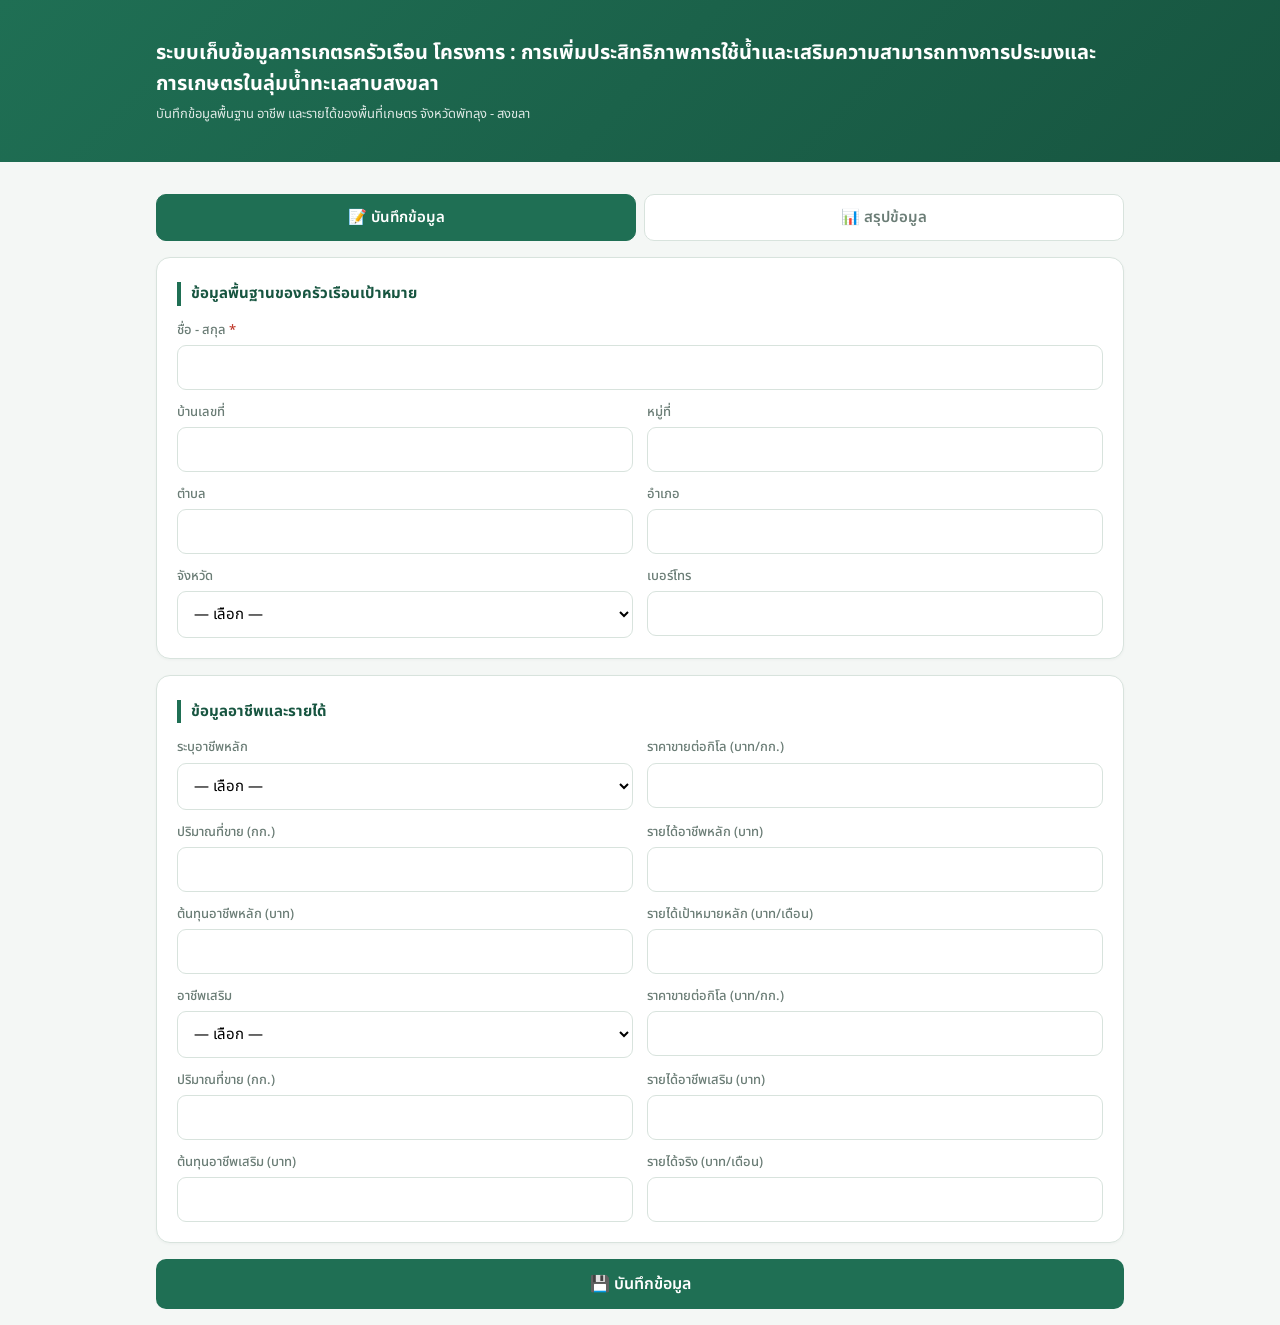
==== index.html @ 647163a2 "Update index.html" ====
<!DOCTYPE html>
<html lang="th">
<head>
  <meta charset="utf-8">
  <meta name="viewport" content="width=device-width, initial-scale=1">
  <title>DATA-KASET : ระบบเก็บข้อมูลการเกษตรครัวเรือน (วช.69)</title>
  <link href="https://fonts.googleapis.com/css2?family=Noto+Sans+Thai:wght@400;500;600;700&display=swap" rel="stylesheet">
  <link rel="stylesheet" href="style.css">
</head>
<body>
  <header>
    <div class="wrap head-inner">
      <h1>ระบบเก็บข้อมูลการเกตรครัวเรือน โครงการ : การเพิ่มประสิทธิภาพการใช้น้ำและเสริมความสามารถทางการประมงและการเกษตรในลุ่มน้ำทะเลสาบสงขลา </h1>
      <p>บันทึกข้อมูลพื้นฐาน อาชีพ และรายได้ของพื้นที่เกษตร จังหวัดพัทลุง - สงขลา</p>
    </div>
  </header>

  <div class="wrap">
    <div class="tabs">
      <div class="tab active" id="tab-form" onclick="switchTab('form')">📝 บันทึกข้อมูล</div>
      <div class="tab" id="tab-data" onclick="switchTab('data')">📊 สรุปข้อมูล</div>
    </div>

    <!-- ============ หน้าฟอร์ม ============ -->
    <div id="page-form">
      <div class="card">
        <div class="sec-title">ข้อมูลพื้นฐานของครัวเรือนเป้าหมาย</div>
        <div class="grid">
          <div class="field full">
            <label>ชื่อ - สกุล <span class="req">*</span></label>
            <input id="name" required>
          </div>
          <div class="field"><label>บ้านเลขที่</label><input id="houseNo"></div>
          <div class="field"><label>หมู่ที่</label><input id="moo"></div>
          <div class="field"><label>ตำบล</label><input id="tambon"></div>
          <div class="field"><label>อำเภอ</label><input id="amphoe"></div>
          <div class="field">
            <label>จังหวัด</label>
            <select id="province"><option value="">— เลือก —</option></select>
          </div>
          <div class="field"><label>เบอร์โทร</label><input id="phone" inputmode="tel"></div>
        </div>
      </div>

      <div class="card">
        <div class="sec-title">ข้อมูลอาชีพและรายได้</div>
        <div class="grid">
          <!-- อาชีพหลัก -->
          <div class="field">
            <label>ระบุอาชีพหลัก</label>
            <select id="mainOcc" onchange="toggleOther('main')"><option value="">— เลือก —</option></select>
          </div>
          <div class="field hidden" id="mainOther-wrap">
            <label>ระบุอาชีพหลัก (อื่น ๆ)</label><input id="mainOther">
          </div>
          <div class="field"><label>ราคาขายต่อกิโล (บาท/กก.)</label><input id="mainPricePerKg" inputmode="decimal" oninput="calcIncome('main')"></div>
          <div class="field"><label>ปริมาณที่ขาย (กก.)</label><input id="mainQtyKg" inputmode="decimal" oninput="calcIncome('main')"></div>
          <div class="field">
            <label>รายได้อาชีพหลัก (บาท) <span class="auto" id="mainAuto"></span></label>
            <input id="mainIncome" inputmode="numeric">
          </div>
          <div class="field"><label>ต้นทุนอาชีพหลัก (บาท)</label><input id="mainCost" inputmode="numeric"></div>
          <div class="field"><label>รายได้เป้าหมายหลัก (บาท/เดือน)</label><input id="targetIncome" inputmode="numeric"></div>

          <!-- อาชีพเสริม -->
          <div class="field">
            <label>อาชีพเสริม</label>
            <select id="subOcc" onchange="toggleOther('sub')"><option value="">— เลือก —</option></select>
          </div>
          <div class="field hidden" id="subOther-wrap">
            <label>ระบุอาชีพเสริม (อื่น ๆ)</label><input id="subOther">
          </div>
          <div class="field"><label>ราคาขายต่อกิโล (บาท/กก.)</label><input id="subPricePerKg" inputmode="decimal" oninput="calcIncome('sub')"></div>
          <div class="field"><label>ปริมาณที่ขาย (กก.)</label><input id="subQtyKg" inputmode="decimal" oninput="calcIncome('sub')"></div>
          <div class="field">
            <label>รายได้อาชีพเสริม (บาท) <span class="auto" id="subAuto"></span></label>
            <input id="subIncome" inputmode="numeric">
          </div>
          <div class="field"><label>ต้นทุนอาชีพเสริม (บาท)</label><input id="subCost" inputmode="numeric"></div>
          <div class="field"><label>รายได้จริง (บาท/เดือน)</label><input id="actualIncome" inputmode="numeric"></div>
        </div>
      </div>

      <button class="btn" id="saveBtn" onclick="save()">💾 บันทึกข้อมูล</button>
    </div>

    <!-- ============ หน้าสรุปข้อมูล ============ -->
    <div id="page-data" class="hidden">
      <div class="stats">
        <div class="stat"><div class="n" id="st-total">–</div><div class="l">จำนวนครัวเรือน</div></div>
        <div class="stat"><div class="n" id="st-prov">–</div><div class="l">จังหวัด</div></div>
        <div class="stat"><div class="n" id="st-income">–</div><div class="l">รวมรายได้หลัก (บาท/เดือน)</div></div>
        <div class="stat"><div class="n" id="st-avg">–</div><div class="l">รายได้หลักเฉลี่ย (บาท/เดือน)</div></div>
      </div>

      <div class="card">
        <div class="sec-title">จำแนกตามจังหวัด</div>
        <div id="byProvince" class="breakdown"><div class="empty">กำลังโหลด…</div></div>
      </div>

      <div class="card">
        <div class="sec-title">จำแนกตามอาชีพหลัก (พืชเกษตร)</div>
        <div id="byOcc" class="breakdown"><div class="empty">กำลังโหลด…</div></div>
      </div>

      <div class="card">
        <div class="sec-title">รายการข้อมูลทั้งหมด</div>
        <div class="toolbar">
          <input id="search" placeholder="🔍 ค้นหา ชื่อ / ตำบล / อำเภอ / จังหวัด / อาชีพ…" oninput="renderTable()">
          <button class="btn ghost" onclick="loadData()">↻ รีเฟรช</button>
        </div>
        <div class="tbl-wrap">
          <table id="tbl">
            <thead><tr>
              <th>ลำดับ</th><th>ชื่อ - สกุล</th><th>บ้านเลขที่</th><th>หมู่</th><th>ตำบล</th><th>อำเภอ</th>
              <th>จังหวัด</th><th>เบอร์โทร</th><th>อาชีพหลัก</th><th>ราคา/กก.หลัก</th><th>ปริมาณผลผลิตหลัก(กก.)</th>
              <th>รายได้หลัก</th><th>ต้นทุนหลัก</th><th>เป้าหมาย</th><th>อาชีพเสริม</th>
              <th>ราคา/กก.เสริม</th><th>ปริมาณผลผลิตเสริม(กก.)</th><th>รายได้เสริม</th><th>ต้นทุนเสริม</th><th>รายได้จริง/เดือน</th>
            </tr></thead>
            <tbody id="tbody"></tbody>
          </table>
          <div class="empty" id="emptyMsg">กำลังโหลด…</div>
        </div>
      </div>
    </div>
  </div>

  <div class="toast" id="toast"></div>
  <script src="app.js"></script>
</body>
</html>
---- style.css ----
:root{
  --green:#1f6f54; --green-d:#175540; --green-l:#e8f3ee;
  --ink:#1c2b26; --muted:#6b7d76; --line:#d8e3dd; --bg:#f4f7f5;
  --err:#c0392b;
}
*{box-sizing:border-box}
body{margin:0;font-family:"Noto Sans Thai",system-ui,sans-serif;background:var(--bg);color:var(--ink);font-size:15px;line-height:1.55}

/* ---- header ---- */
header{background:linear-gradient(135deg,var(--green),var(--green-d));color:#fff;padding:22px 20px}
.head-inner{padding-bottom:0}
header h1{margin:0;font-size:20px;font-weight:700}
header p{margin:4px 0 0;opacity:.85;font-size:13px}
.wrap{max-width:1000px;margin:0 auto;padding:16px}

/* ---- tabs ---- */
.tabs{display:flex;gap:8px;margin:16px 0}
.tab{flex:1;padding:11px;text-align:center;border:1px solid var(--line);background:#fff;border-radius:10px;cursor:pointer;font-weight:600;color:var(--muted);transition:.15s}
.tab.active{background:var(--green);color:#fff;border-color:var(--green)}

/* ---- card / form ---- */
.card{background:#fff;border:1px solid var(--line);border-radius:14px;padding:20px;margin-bottom:16px;box-shadow:0 1px 3px rgba(20,60,45,.04)}
.sec-title{font-weight:700;color:var(--green-d);border-left:4px solid var(--green);padding-left:10px;margin:4px 0 14px;font-size:15px}
.grid{display:grid;grid-template-columns:1fr 1fr;gap:12px 14px}
@media(max-width:640px){.grid{grid-template-columns:1fr}}
.field{display:flex;flex-direction:column;gap:5px}
.field.full{grid-column:1/-1}
label{font-size:13px;font-weight:500;color:var(--muted)}
label .req{color:var(--err)}
label .auto{color:var(--green);font-size:11px;font-weight:600}
input,select{font-family:inherit;font-size:15px;padding:10px 12px;border:1px solid var(--line);border-radius:9px;background:#fff;width:100%}
input:focus,select:focus{outline:none;border-color:var(--green);box-shadow:0 0 0 3px var(--green-l)}

/* ---- buttons ---- */
.btn{background:var(--green);color:#fff;border:none;padding:13px 22px;border-radius:10px;font-size:16px;font-weight:600;font-family:inherit;cursor:pointer;width:100%;transition:.15s}
.btn:hover{background:var(--green-d)}
.btn:disabled{opacity:.6;cursor:wait}
.btn.ghost{background:#fff;color:var(--green);border:1px solid var(--green);width:auto;padding:9px 16px;font-size:14px}

/* ---- toast ---- */
.toast{position:fixed;left:50%;bottom:24px;transform:translateX(-50%);background:var(--green-d);color:#fff;padding:13px 22px;border-radius:10px;box-shadow:0 6px 20px rgba(0,0,0,.2);opacity:0;pointer-events:none;transition:.3s;z-index:99}
.toast.show{opacity:1}
.toast.error{background:var(--err)}

/* ---- stats cards ---- */
.stats{display:grid;grid-template-columns:repeat(4,1fr);gap:12px;margin-bottom:16px}
@media(max-width:640px){.stats{grid-template-columns:repeat(2,1fr)}}
.stat{background:#fff;border:1px solid var(--line);border-radius:12px;padding:16px;text-align:center}
.stat .n{font-size:26px;font-weight:700;color:var(--green)}
.stat .l{font-size:13px;color:var(--muted)}

/* ---- breakdown bar graph ---- */
.breakdown{display:flex;flex-direction:column;gap:4px}
.brow{display:grid;grid-template-columns:130px 1fr 52px;align-items:center;gap:12px;font-size:14px;padding:8px 2px;border-bottom:1px solid var(--line)}
.brow:last-child{border-bottom:none}
.bar{height:12px;background:var(--green-l);border-radius:6px;overflow:hidden}
.bar>i{display:block;height:100%;background:var(--green);border-radius:6px;min-width:3px}
.brow .c{font-weight:700;color:var(--green-d);white-space:nowrap;text-align:right}
@media(max-width:640px){.brow{grid-template-columns:92px 1fr 42px;gap:8px}}

/* ---- search + table ---- */
.toolbar{display:flex;gap:10px;margin-bottom:12px;flex-wrap:wrap}
.toolbar input{flex:1;min-width:180px}
.tbl-wrap{overflow-x:auto;border:1px solid var(--line);border-radius:12px;background:#fff}
table{border-collapse:collapse;width:100%;font-size:13px;white-space:nowrap}
th,td{padding:9px 11px;border-bottom:1px solid var(--line);text-align:left}
th{background:var(--green-l);color:var(--green-d);font-weight:600;position:sticky;top:0}
tr:hover td{background:#fafcfb}
.empty{padding:40px;text-align:center;color:var(--muted)}

/* ---- misc ---- */
.spin{display:inline-block;width:16px;height:16px;border:2px solid #fff;border-top-color:transparent;border-radius:50%;animation:s .7s linear infinite;vertical-align:-3px;margin-right:6px}
@keyframes s{to{transform:rotate(360deg)}}
.hidden{display:none!important}
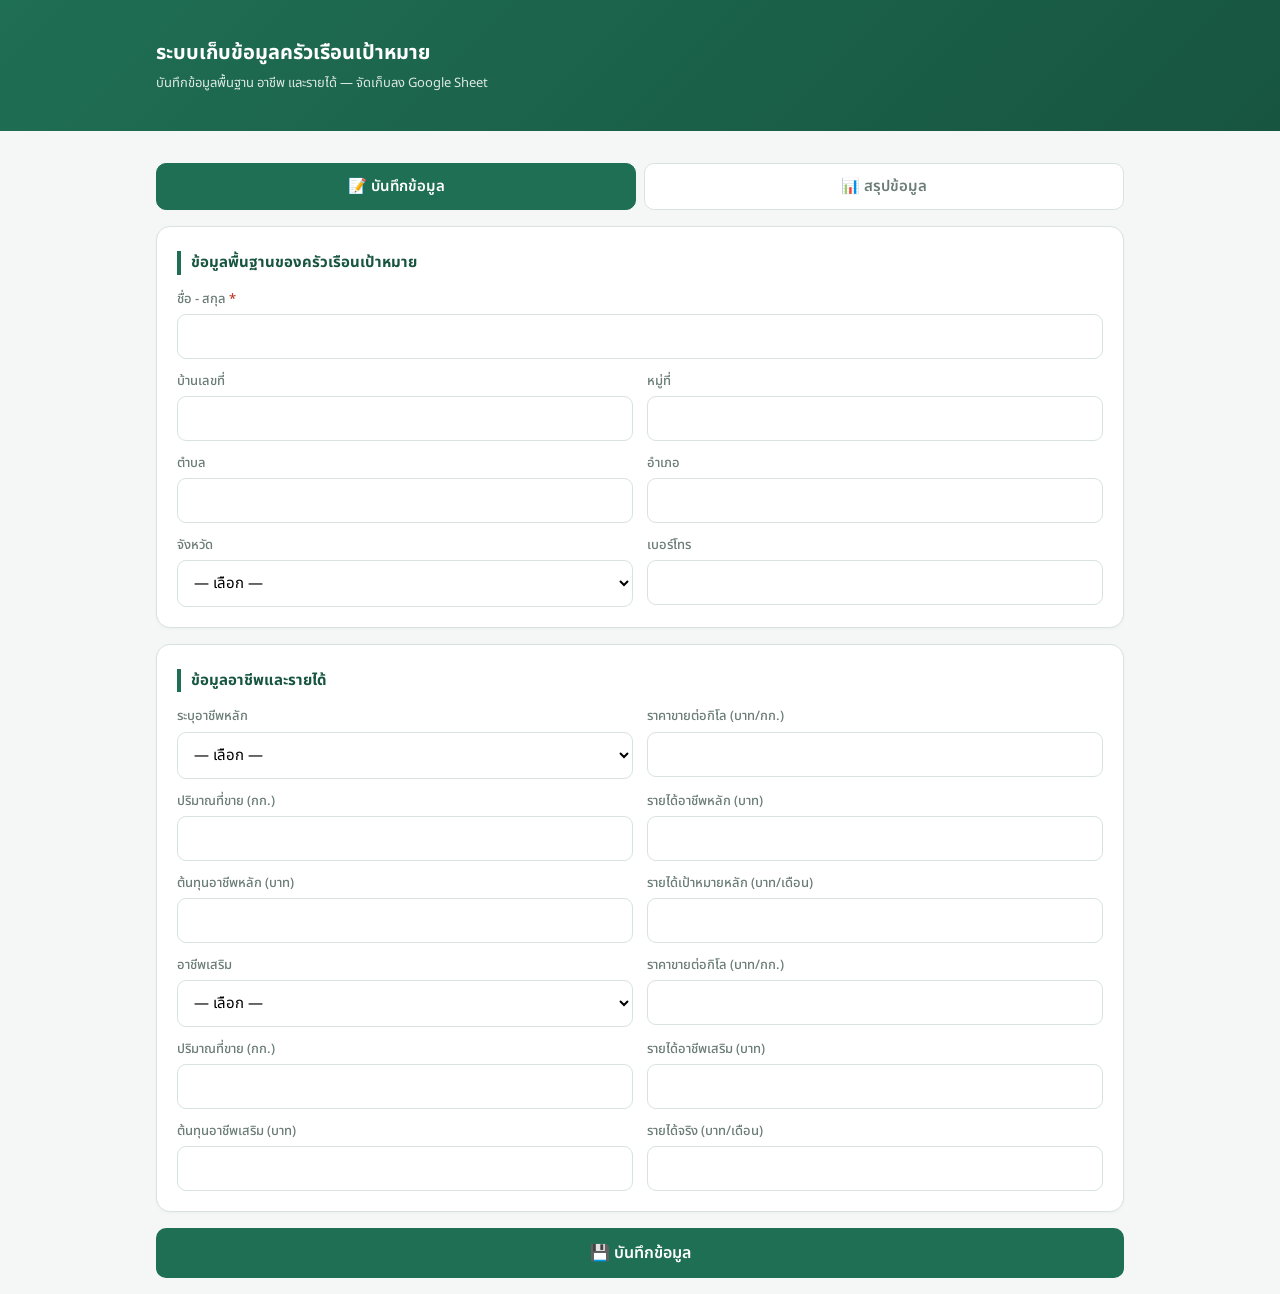
==== commit cf484b99: "Add files via upload" ====
--- a/index.html
+++ b/index.html
@@ -3,15 +3,15 @@
 <head>
   <meta charset="utf-8">
   <meta name="viewport" content="width=device-width, initial-scale=1">
-  <title>DATA-KASET : ระบบเก็บข้อมูลการเกษตรครัวเรือน (วช.69)</title>
+  <title>ระบบเก็บข้อมูลครัวเรือน</title>
   <link href="https://fonts.googleapis.com/css2?family=Noto+Sans+Thai:wght@400;500;600;700&display=swap" rel="stylesheet">
   <link rel="stylesheet" href="style.css">
 </head>
 <body>
   <header>
     <div class="wrap head-inner">
-      <h1>ระบบเก็บข้อมูลการเกตรครัวเรือน โครงการ : การเพิ่มประสิทธิภาพการใช้น้ำและเสริมความสามารถทางการประมงและการเกษตรในลุ่มน้ำทะเลสาบสงขลา </h1>
-      <p>บันทึกข้อมูลพื้นฐาน อาชีพ และรายได้ของพื้นที่เกษตร จังหวัดพัทลุง - สงขลา</p>
+      <h1>ระบบเก็บข้อมูลครัวเรือนเป้าหมาย</h1>
+      <p>บันทึกข้อมูลพื้นฐาน อาชีพ และรายได้ — จัดเก็บลง Google Sheet</p>
     </div>
   </header>
 
@@ -89,8 +89,8 @@
       <div class="stats">
         <div class="stat"><div class="n" id="st-total">–</div><div class="l">จำนวนครัวเรือน</div></div>
         <div class="stat"><div class="n" id="st-prov">–</div><div class="l">จังหวัด</div></div>
-        <div class="stat"><div class="n" id="st-income">–</div><div class="l">รวมรายได้หลัก (บาท/เดือน)</div></div>
-        <div class="stat"><div class="n" id="st-avg">–</div><div class="l">รายได้หลักเฉลี่ย (บาท/เดือน)</div></div>
+        <div class="stat"><div class="n" id="st-income">–</div><div class="l">รวมรายได้หลัก (บาท)</div></div>
+        <div class="stat"><div class="n" id="st-avg">–</div><div class="l">รายได้หลักเฉลี่ย (บาท)</div></div>
       </div>
 
       <div class="card">
@@ -99,7 +99,7 @@
       </div>
 
       <div class="card">
-        <div class="sec-title">จำแนกตามอาชีพหลัก (พืชเกษตร)</div>
+        <div class="sec-title">จำแนกตามอาชีพหลัก (พืช)</div>
         <div id="byOcc" class="breakdown"><div class="empty">กำลังโหลด…</div></div>
       </div>
 
@@ -113,9 +113,9 @@
           <table id="tbl">
             <thead><tr>
               <th>ลำดับ</th><th>ชื่อ - สกุล</th><th>บ้านเลขที่</th><th>หมู่</th><th>ตำบล</th><th>อำเภอ</th>
-              <th>จังหวัด</th><th>เบอร์โทร</th><th>อาชีพหลัก</th><th>ราคา/กก.หลัก</th><th>ปริมาณผลผลิตหลัก(กก.)</th>
+              <th>จังหวัด</th><th>เบอร์โทร</th><th>อาชีพหลัก</th><th>ราคา/กก.หลัก</th><th>ปริมาณหลัก(กก.)</th>
               <th>รายได้หลัก</th><th>ต้นทุนหลัก</th><th>เป้าหมาย</th><th>อาชีพเสริม</th>
-              <th>ราคา/กก.เสริม</th><th>ปริมาณผลผลิตเสริม(กก.)</th><th>รายได้เสริม</th><th>ต้นทุนเสริม</th><th>รายได้จริง/เดือน</th>
+              <th>ราคา/กก.เสริม</th><th>ปริมาณเสริม(กก.)</th><th>รายได้เสริม</th><th>ต้นทุนเสริม</th><th>รายได้จริง/เดือน</th>
             </tr></thead>
             <tbody id="tbody"></tbody>
           </table>
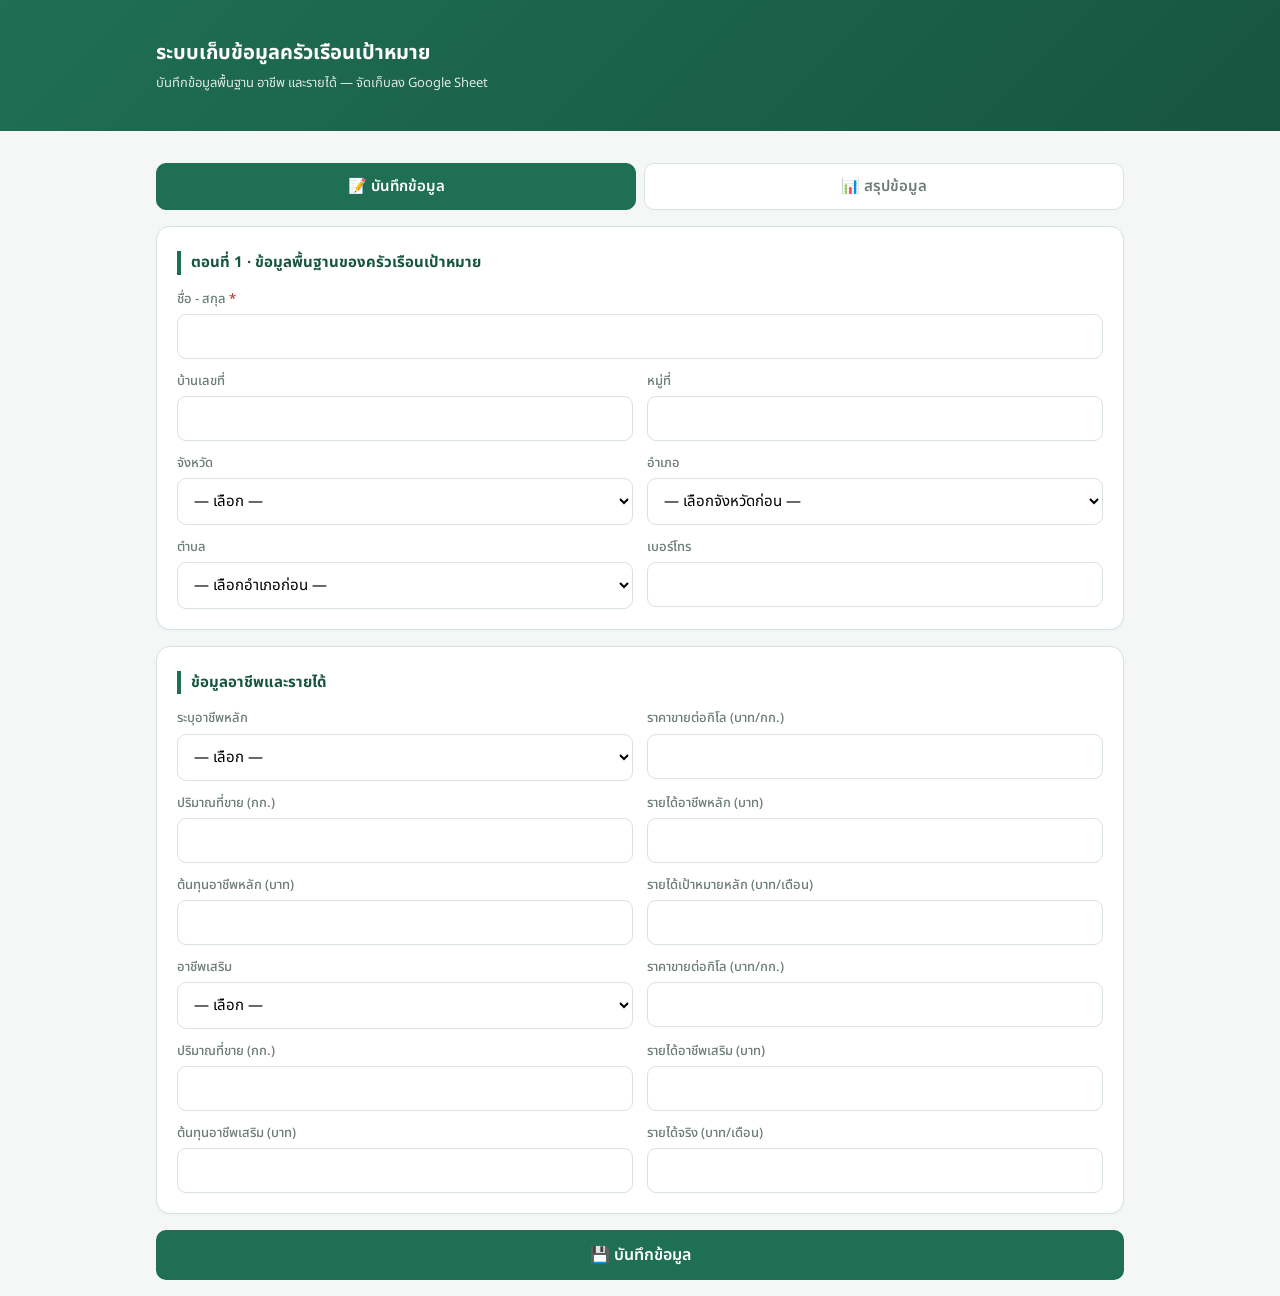
==== commit 6633e611: "Add files via upload" ====
--- a/index.html
+++ b/index.html
@@ -24,7 +24,7 @@
     <!-- ============ หน้าฟอร์ม ============ -->
     <div id="page-form">
       <div class="card">
-        <div class="sec-title">ข้อมูลพื้นฐานของครัวเรือนเป้าหมาย</div>
+        <div class="sec-title">ตอนที่ 1 · ข้อมูลพื้นฐานของครัวเรือนเป้าหมาย</div>
         <div class="grid">
           <div class="field full">
             <label>ชื่อ - สกุล <span class="req">*</span></label>
@@ -32,11 +32,17 @@
           </div>
           <div class="field"><label>บ้านเลขที่</label><input id="houseNo"></div>
           <div class="field"><label>หมู่ที่</label><input id="moo"></div>
-          <div class="field"><label>ตำบล</label><input id="tambon"></div>
-          <div class="field"><label>อำเภอ</label><input id="amphoe"></div>
           <div class="field">
             <label>จังหวัด</label>
-            <select id="province"><option value="">— เลือก —</option></select>
+            <select id="province" onchange="onProvince()"><option value="">— เลือก —</option></select>
+          </div>
+          <div class="field">
+            <label>อำเภอ</label>
+            <select id="amphoe" onchange="onAmphoe()"><option value="">— เลือกจังหวัดก่อน —</option></select>
+          </div>
+          <div class="field">
+            <label>ตำบล</label>
+            <select id="tambon"><option value="">— เลือกอำเภอก่อน —</option></select>
           </div>
           <div class="field"><label>เบอร์โทร</label><input id="phone" inputmode="tel"></div>
         </div>
@@ -126,6 +132,7 @@
   </div>
 
   <div class="toast" id="toast"></div>
+  <script src="thai-geo.js"></script>
   <script src="app.js"></script>
 </body>
 </html>
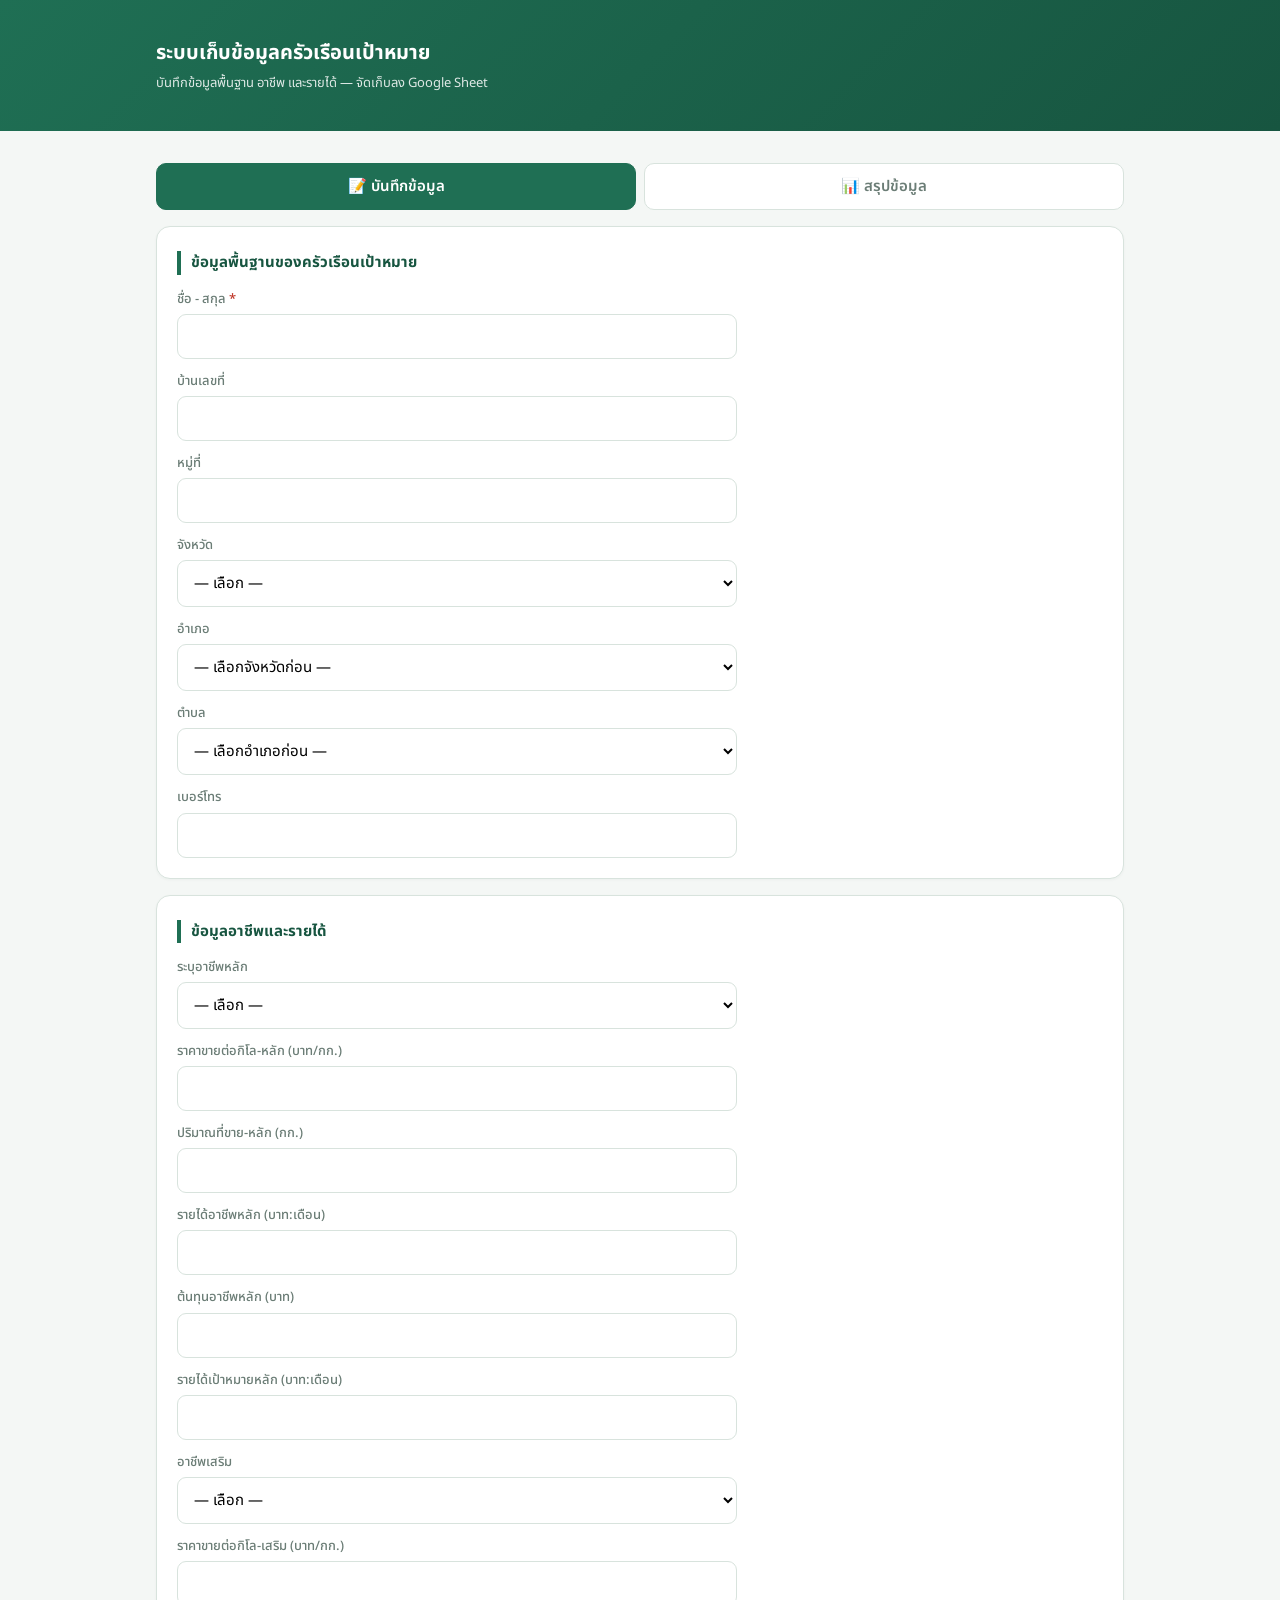
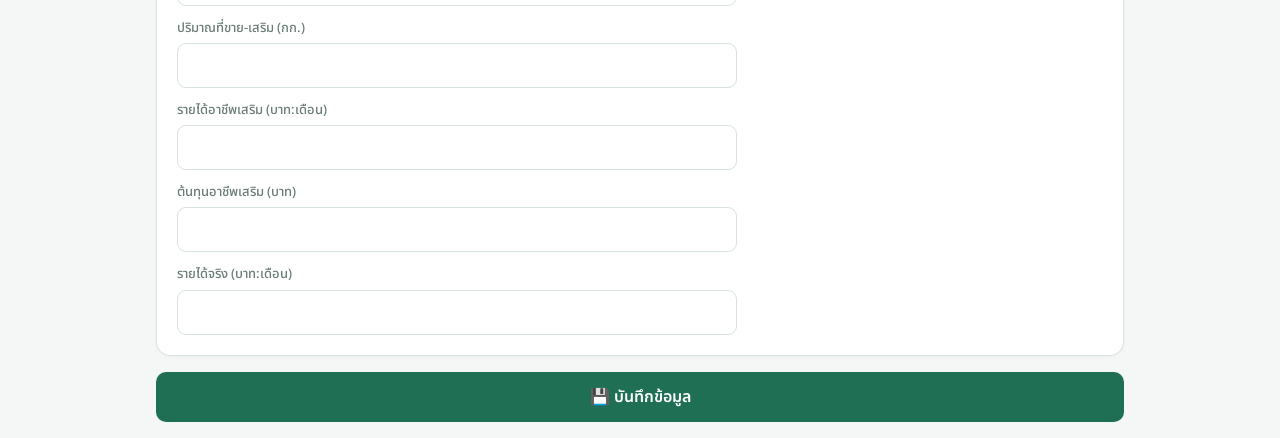
==== commit cf91e979: "Add files via upload" ====
--- a/index.html
+++ b/index.html
@@ -21,15 +21,12 @@
       <div class="tab" id="tab-data" onclick="switchTab('data')">📊 สรุปข้อมูล</div>
     </div>
 
-    <!-- ============ หน้าฟอร์ม ============ -->
+    <!-- ============ หน้าฟอร์ม (คอลัมน์เดียว เรียงตามลำดับคอลัมน์ในชีต) ============ -->
     <div id="page-form">
       <div class="card">
-        <div class="sec-title">ตอนที่ 1 · ข้อมูลพื้นฐานของครัวเรือนเป้าหมาย</div>
-        <div class="grid">
-          <div class="field full">
-            <label>ชื่อ - สกุล <span class="req">*</span></label>
-            <input id="name" required>
-          </div>
+        <div class="sec-title">ข้อมูลพื้นฐานของครัวเรือนเป้าหมาย</div>
+        <div class="form-col">
+          <div class="field"><label>ชื่อ - สกุล <span class="req">*</span></label><input id="name" required></div>
           <div class="field"><label>บ้านเลขที่</label><input id="houseNo"></div>
           <div class="field"><label>หมู่ที่</label><input id="moo"></div>
           <div class="field">
@@ -38,11 +35,11 @@
           </div>
           <div class="field">
             <label>อำเภอ</label>
-            <select id="amphoe" onchange="onAmphoe()"><option value="">— เลือกจังหวัดก่อน —</option></select>
+            <select id="amphoe" onchange="onAmphoe()"><option value="">— เลือก —</option></select>
           </div>
           <div class="field">
             <label>ตำบล</label>
-            <select id="tambon"><option value="">— เลือกอำเภอก่อน —</option></select>
+            <select id="tambon"><option value="">— เลือก —</option></select>
           </div>
           <div class="field"><label>เบอร์โทร</label><input id="phone" inputmode="tel"></div>
         </div>
@@ -50,7 +47,7 @@
 
       <div class="card">
         <div class="sec-title">ข้อมูลอาชีพและรายได้</div>
-        <div class="grid">
+        <div class="form-col">
           <!-- อาชีพหลัก -->
           <div class="field">
             <label>ระบุอาชีพหลัก</label>
@@ -59,14 +56,14 @@
           <div class="field hidden" id="mainOther-wrap">
             <label>ระบุอาชีพหลัก (อื่น ๆ)</label><input id="mainOther">
           </div>
-          <div class="field"><label>ราคาขายต่อกิโล (บาท/กก.)</label><input id="mainPricePerKg" inputmode="decimal" oninput="calcIncome('main')"></div>
-          <div class="field"><label>ปริมาณที่ขาย (กก.)</label><input id="mainQtyKg" inputmode="decimal" oninput="calcIncome('main')"></div>
+          <div class="field"><label>ราคาขายต่อกิโล-หลัก (บาท/กก.)</label><input id="mainPricePerKg" inputmode="decimal" oninput="calcIncome('main')"></div>
+          <div class="field"><label>ปริมาณที่ขาย-หลัก (กก.)</label><input id="mainQtyKg" inputmode="decimal" oninput="calcIncome('main')"></div>
           <div class="field">
-            <label>รายได้อาชีพหลัก (บาท) <span class="auto" id="mainAuto"></span></label>
+            <label>รายได้อาชีพหลัก (บาท:เดือน) <span class="auto" id="mainAuto"></span></label>
             <input id="mainIncome" inputmode="numeric">
           </div>
           <div class="field"><label>ต้นทุนอาชีพหลัก (บาท)</label><input id="mainCost" inputmode="numeric"></div>
-          <div class="field"><label>รายได้เป้าหมายหลัก (บาท/เดือน)</label><input id="targetIncome" inputmode="numeric"></div>
+          <div class="field"><label>รายได้เป้าหมายหลัก (บาท:เดือน)</label><input id="targetIncome" inputmode="numeric"></div>
 
           <!-- อาชีพเสริม -->
           <div class="field">
@@ -76,14 +73,14 @@
           <div class="field hidden" id="subOther-wrap">
             <label>ระบุอาชีพเสริม (อื่น ๆ)</label><input id="subOther">
           </div>
-          <div class="field"><label>ราคาขายต่อกิโล (บาท/กก.)</label><input id="subPricePerKg" inputmode="decimal" oninput="calcIncome('sub')"></div>
-          <div class="field"><label>ปริมาณที่ขาย (กก.)</label><input id="subQtyKg" inputmode="decimal" oninput="calcIncome('sub')"></div>
+          <div class="field"><label>ราคาขายต่อกิโล-เสริม (บาท/กก.)</label><input id="subPricePerKg" inputmode="decimal" oninput="calcIncome('sub')"></div>
+          <div class="field"><label>ปริมาณที่ขาย-เสริม (กก.)</label><input id="subQtyKg" inputmode="decimal" oninput="calcIncome('sub')"></div>
           <div class="field">
-            <label>รายได้อาชีพเสริม (บาท) <span class="auto" id="subAuto"></span></label>
+            <label>รายได้อาชีพเสริม (บาท:เดือน) <span class="auto" id="subAuto"></span></label>
             <input id="subIncome" inputmode="numeric">
           </div>
           <div class="field"><label>ต้นทุนอาชีพเสริม (บาท)</label><input id="subCost" inputmode="numeric"></div>
-          <div class="field"><label>รายได้จริง (บาท/เดือน)</label><input id="actualIncome" inputmode="numeric"></div>
+          <div class="field"><label>รายได้จริง (บาท:เดือน)</label><input id="actualIncome" inputmode="numeric"></div>
         </div>
       </div>
 
@@ -118,10 +115,9 @@
         <div class="tbl-wrap">
           <table id="tbl">
             <thead><tr>
-              <th>ลำดับ</th><th>ชื่อ - สกุล</th><th>บ้านเลขที่</th><th>หมู่</th><th>ตำบล</th><th>อำเภอ</th>
-              <th>จังหวัด</th><th>เบอร์โทร</th><th>อาชีพหลัก</th><th>ราคา/กก.หลัก</th><th>ปริมาณหลัก(กก.)</th>
-              <th>รายได้หลัก</th><th>ต้นทุนหลัก</th><th>เป้าหมาย</th><th>อาชีพเสริม</th>
-              <th>ราคา/กก.เสริม</th><th>ปริมาณเสริม(กก.)</th><th>รายได้เสริม</th><th>ต้นทุนเสริม</th><th>รายได้จริง/เดือน</th>
+              <th>ลำดับ</th><th>ชื่อ - สกุล</th><th>บ้านเลขที่</th><th>หมู่</th><th>จังหวัด</th><th>อำเภอ</th><th>ตำบล</th><th>เบอร์โทร</th>
+              <th>อาชีพหลัก</th><th>ราคา/กก.หลัก</th><th>ปริมาณหลัก(กก.)</th><th>รายได้หลัก</th><th>ต้นทุนหลัก</th><th>เป้าหมาย</th>
+              <th>อาชีพเสริม</th><th>ราคา/กก.เสริม</th><th>ปริมาณเสริม(กก.)</th><th>รายได้เสริม</th><th>ต้นทุนเสริม</th><th>รายได้จริง</th>
             </tr></thead>
             <tbody id="tbody"></tbody>
           </table>
--- a/style.css
+++ b/style.css
@@ -21,10 +21,9 @@
 /* ---- card / form ---- */
 .card{background:#fff;border:1px solid var(--line);border-radius:14px;padding:20px;margin-bottom:16px;box-shadow:0 1px 3px rgba(20,60,45,.04)}
 .sec-title{font-weight:700;color:var(--green-d);border-left:4px solid var(--green);padding-left:10px;margin:4px 0 14px;font-size:15px}
-.grid{display:grid;grid-template-columns:1fr 1fr;gap:12px 14px}
-@media(max-width:640px){.grid{grid-template-columns:1fr}}
+/* ฟอร์มคอลัมน์เดียว เรียงลงตามลำดับคอลัมน์ในชีต */
+.form-col{display:flex;flex-direction:column;gap:12px;max-width:560px}
 .field{display:flex;flex-direction:column;gap:5px}
-.field.full{grid-column:1/-1}
 label{font-size:13px;font-weight:500;color:var(--muted)}
 label .req{color:var(--err)}
 label .auto{color:var(--green);font-size:11px;font-weight:600}
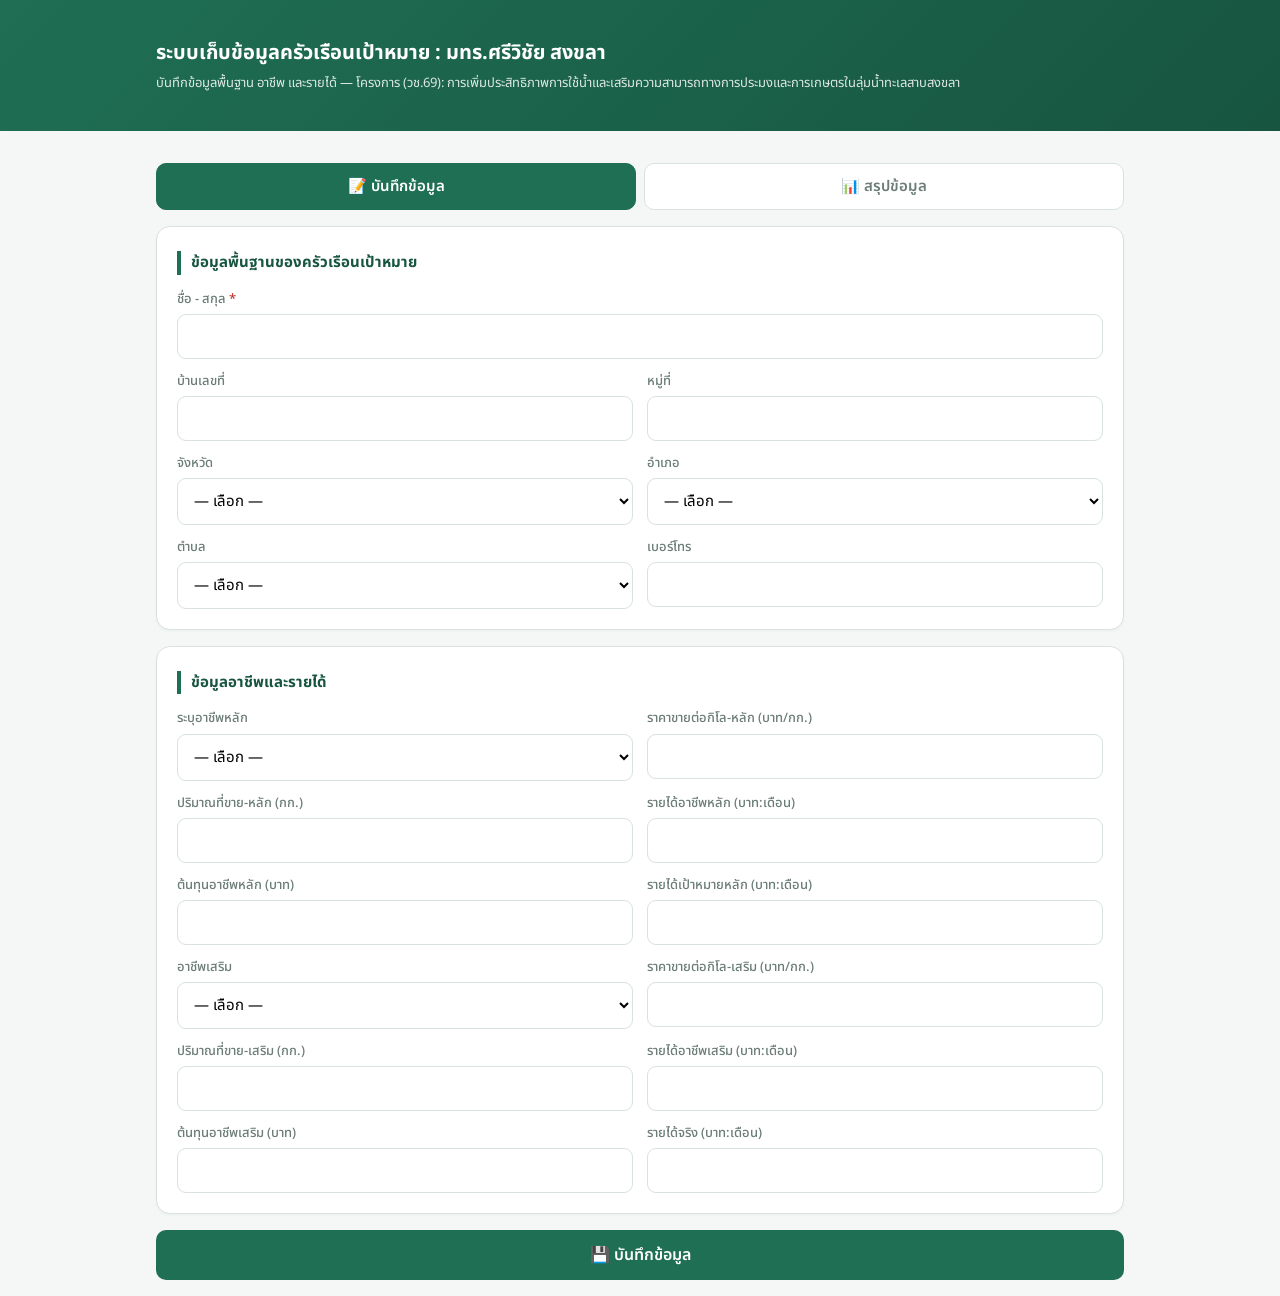
==== commit faeeecf0: "Add files via upload" ====
--- a/index.html
+++ b/index.html
@@ -3,15 +3,15 @@
 <head>
   <meta charset="utf-8">
   <meta name="viewport" content="width=device-width, initial-scale=1">
-  <title>ระบบเก็บข้อมูลครัวเรือน</title>
+  <title>ระบบเก็บข้อมูลครัวเรือน มทร.ศรีวิชัย สงขลา</title>
   <link href="https://fonts.googleapis.com/css2?family=Noto+Sans+Thai:wght@400;500;600;700&display=swap" rel="stylesheet">
   <link rel="stylesheet" href="style.css">
 </head>
 <body>
   <header>
     <div class="wrap head-inner">
-      <h1>ระบบเก็บข้อมูลครัวเรือนเป้าหมาย</h1>
-      <p>บันทึกข้อมูลพื้นฐาน อาชีพ และรายได้ — จัดเก็บลง Google Sheet</p>
+      <h1>ระบบเก็บข้อมูลครัวเรือนเป้าหมาย : มทร.ศรีวิชัย สงขลา</h1>
+      <p>บันทึกข้อมูลพื้นฐาน อาชีพ และรายได้ — โครงการ (วช.69): การเพิ่มประสิทธิภาพการใช้น้ำและเสริมความสามารถทางการประมงและการเกษตรในลุ่มน้ำทะเลสาบสงขลา</p>
     </div>
   </header>
 
@@ -26,7 +26,7 @@
       <div class="card">
         <div class="sec-title">ข้อมูลพื้นฐานของครัวเรือนเป้าหมาย</div>
         <div class="form-col">
-          <div class="field"><label>ชื่อ - สกุล <span class="req">*</span></label><input id="name" required></div>
+          <div class="field full"><label>ชื่อ - สกุล <span class="req">*</span></label><input id="name" required></div>
           <div class="field"><label>บ้านเลขที่</label><input id="houseNo"></div>
           <div class="field"><label>หมู่ที่</label><input id="moo"></div>
           <div class="field">
--- a/style.css
+++ b/style.css
@@ -21,9 +21,11 @@
 /* ---- card / form ---- */
 .card{background:#fff;border:1px solid var(--line);border-radius:14px;padding:20px;margin-bottom:16px;box-shadow:0 1px 3px rgba(20,60,45,.04)}
 .sec-title{font-weight:700;color:var(--green-d);border-left:4px solid var(--green);padding-left:10px;margin:4px 0 14px;font-size:15px}
-/* ฟอร์มคอลัมน์เดียว เรียงลงตามลำดับคอลัมน์ในชีต */
-.form-col{display:flex;flex-direction:column;gap:12px;max-width:560px}
+/* ฟอร์ม 2 คอลัมน์ (ยุบเป็น 1 คอลัมน์บนจอเล็ก) */
+.form-col{display:grid;grid-template-columns:1fr 1fr;gap:12px 14px}
+@media(max-width:640px){.form-col{grid-template-columns:1fr}}
 .field{display:flex;flex-direction:column;gap:5px}
+.field.full{grid-column:1/-1}
 label{font-size:13px;font-weight:500;color:var(--muted)}
 label .req{color:var(--err)}
 label .auto{color:var(--green);font-size:11px;font-weight:600}
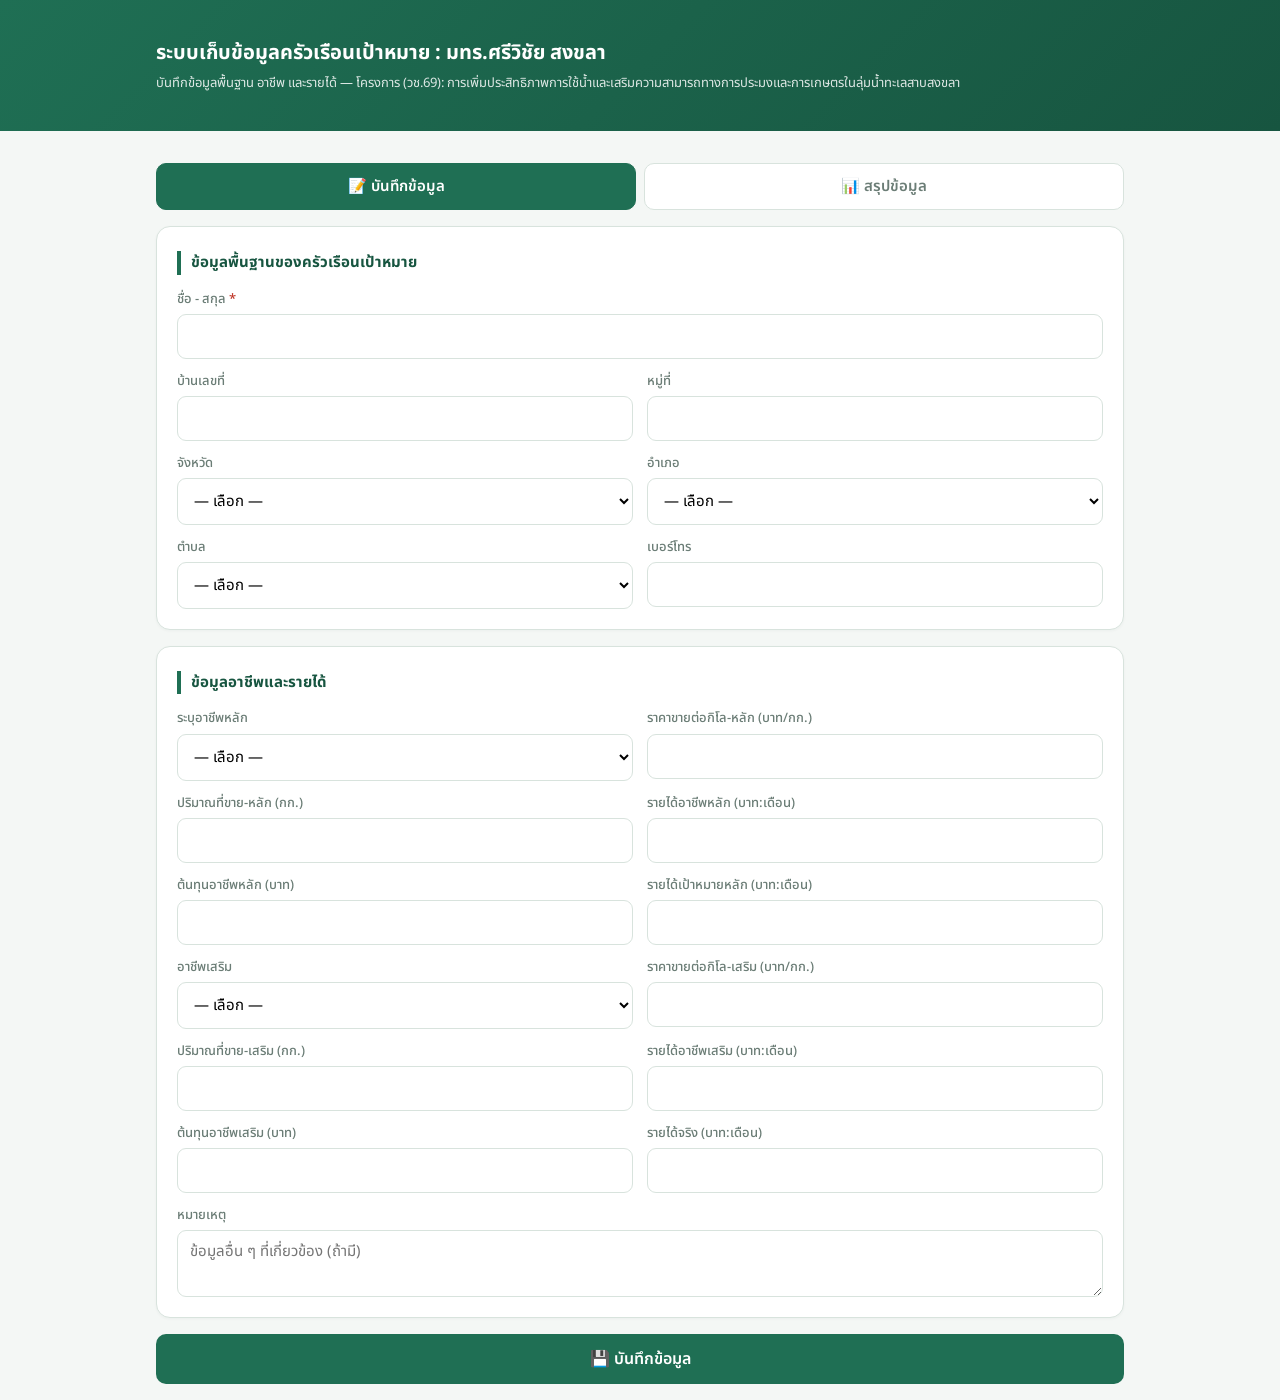
==== commit 7f6c9cf8: "Add files via upload" ====
--- a/index.html
+++ b/index.html
@@ -81,6 +81,7 @@
           </div>
           <div class="field"><label>ต้นทุนอาชีพเสริม (บาท)</label><input id="subCost" inputmode="numeric"></div>
           <div class="field"><label>รายได้จริง (บาท:เดือน)</label><input id="actualIncome" inputmode="numeric"></div>
+          <div class="field full"><label>หมายเหตุ</label><textarea id="note" rows="2" placeholder="ข้อมูลอื่น ๆ ที่เกี่ยวข้อง (ถ้ามี)"></textarea></div>
         </div>
       </div>
 
@@ -117,7 +118,7 @@
             <thead><tr>
               <th>ลำดับ</th><th>ชื่อ - สกุล</th><th>บ้านเลขที่</th><th>หมู่</th><th>จังหวัด</th><th>อำเภอ</th><th>ตำบล</th><th>เบอร์โทร</th>
               <th>อาชีพหลัก</th><th>ราคา/กก.หลัก</th><th>ปริมาณหลัก(กก.)</th><th>รายได้หลัก</th><th>ต้นทุนหลัก</th><th>เป้าหมาย</th>
-              <th>อาชีพเสริม</th><th>ราคา/กก.เสริม</th><th>ปริมาณเสริม(กก.)</th><th>รายได้เสริม</th><th>ต้นทุนเสริม</th><th>รายได้จริง</th>
+              <th>อาชีพเสริม</th><th>ราคา/กก.เสริม</th><th>ปริมาณเสริม(กก.)</th><th>รายได้เสริม</th><th>ต้นทุนเสริม</th><th>รายได้จริง</th><th>หมายเหตุ</th>
             </tr></thead>
             <tbody id="tbody"></tbody>
           </table>
--- a/style.css
+++ b/style.css
@@ -29,8 +29,9 @@
 label{font-size:13px;font-weight:500;color:var(--muted)}
 label .req{color:var(--err)}
 label .auto{color:var(--green);font-size:11px;font-weight:600}
-input,select{font-family:inherit;font-size:15px;padding:10px 12px;border:1px solid var(--line);border-radius:9px;background:#fff;width:100%}
-input:focus,select:focus{outline:none;border-color:var(--green);box-shadow:0 0 0 3px var(--green-l)}
+input,select,textarea{font-family:inherit;font-size:15px;padding:10px 12px;border:1px solid var(--line);border-radius:9px;background:#fff;width:100%}
+textarea{resize:vertical;min-height:44px;line-height:1.5}
+input:focus,select:focus,textarea:focus{outline:none;border-color:var(--green);box-shadow:0 0 0 3px var(--green-l)}
 
 /* ---- buttons ---- */
 .btn{background:var(--green);color:#fff;border:none;padding:13px 22px;border-radius:10px;font-size:16px;font-weight:600;font-family:inherit;cursor:pointer;width:100%;transition:.15s}
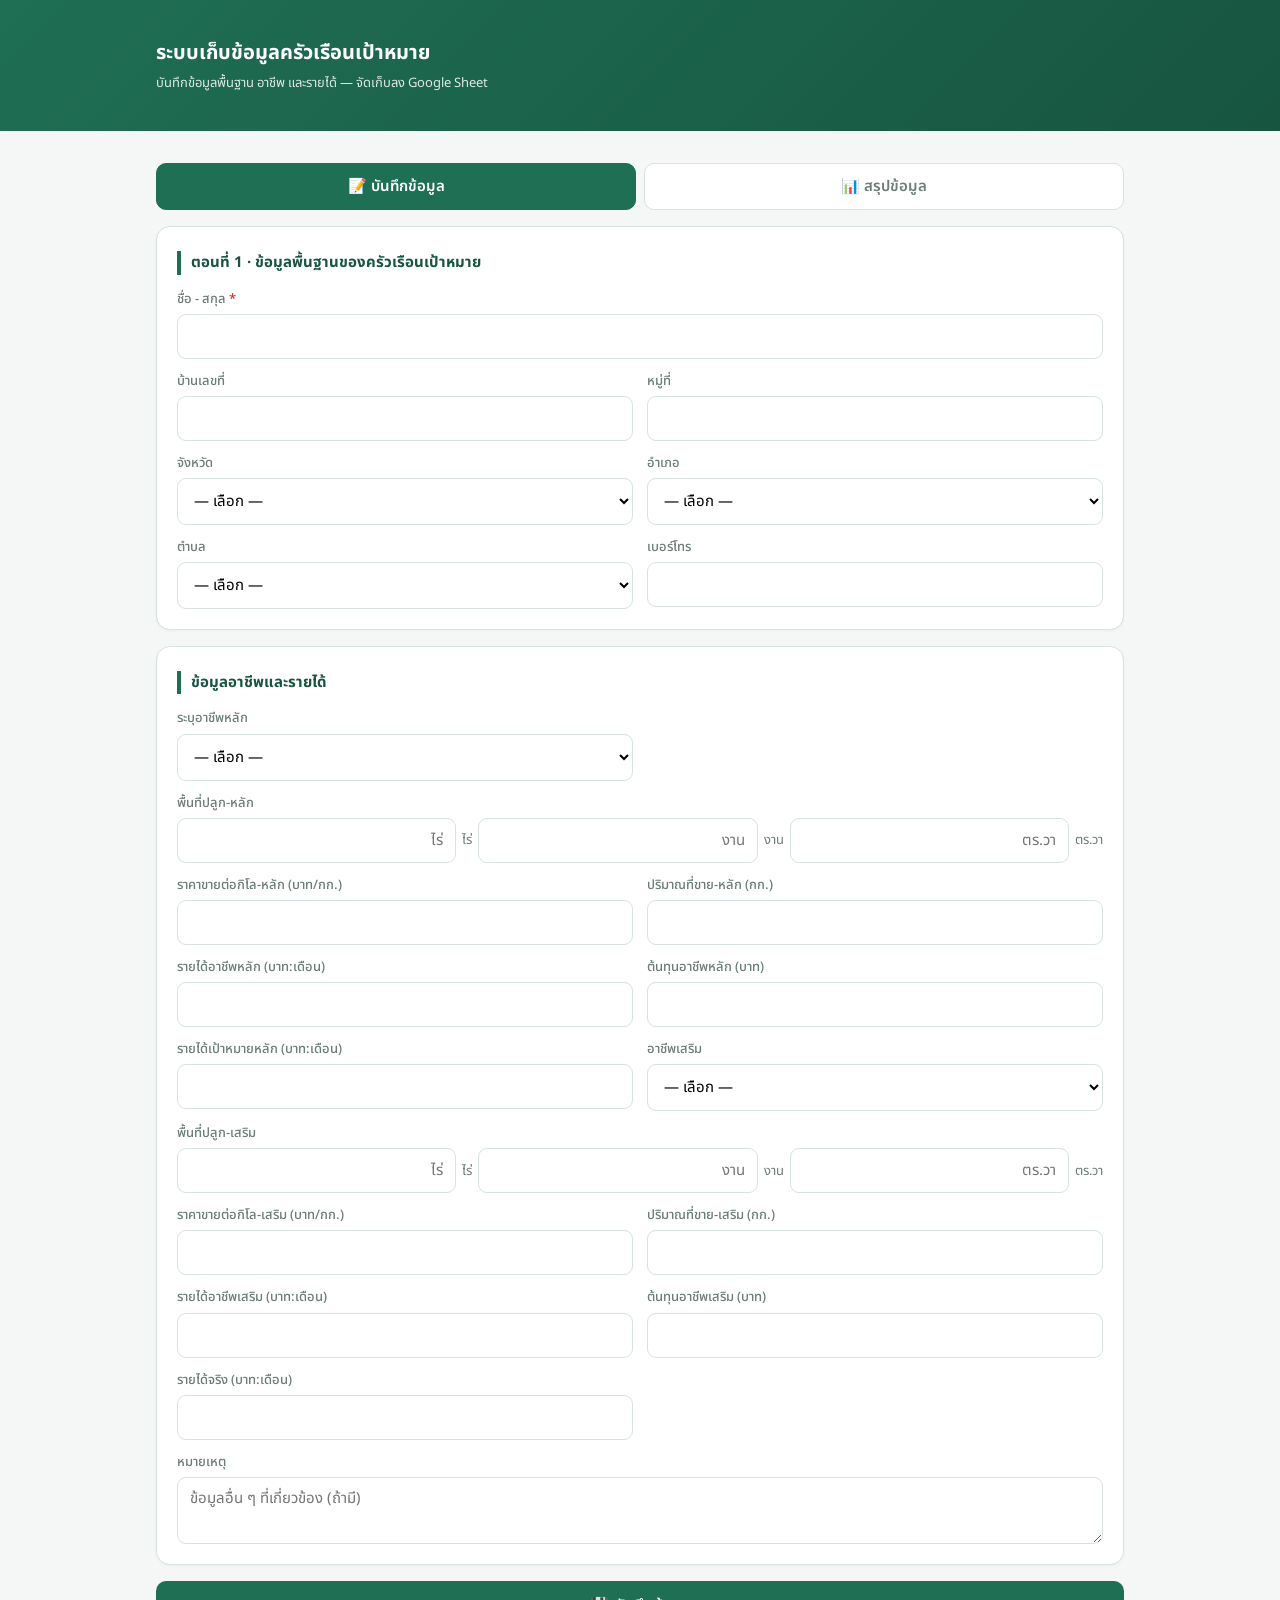
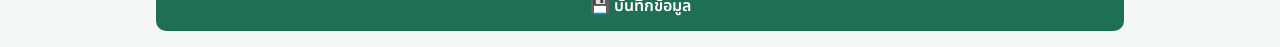
==== commit f60979e3: "Add files via upload" ====
--- a/index.html
+++ b/index.html
@@ -3,15 +3,15 @@
 <head>
   <meta charset="utf-8">
   <meta name="viewport" content="width=device-width, initial-scale=1">
-  <title>ระบบเก็บข้อมูลครัวเรือน มทร.ศรีวิชัย สงขลา</title>
+  <title>ระบบเก็บข้อมูลครัวเรือน</title>
   <link href="https://fonts.googleapis.com/css2?family=Noto+Sans+Thai:wght@400;500;600;700&display=swap" rel="stylesheet">
   <link rel="stylesheet" href="style.css">
 </head>
 <body>
   <header>
     <div class="wrap head-inner">
-      <h1>ระบบเก็บข้อมูลครัวเรือนเป้าหมาย : มทร.ศรีวิชัย สงขลา</h1>
-      <p>บันทึกข้อมูลพื้นฐาน อาชีพ และรายได้ — โครงการ (วช.69): การเพิ่มประสิทธิภาพการใช้น้ำและเสริมความสามารถทางการประมงและการเกษตรในลุ่มน้ำทะเลสาบสงขลา</p>
+      <h1>ระบบเก็บข้อมูลครัวเรือนเป้าหมาย</h1>
+      <p>บันทึกข้อมูลพื้นฐาน อาชีพ และรายได้ — จัดเก็บลง Google Sheet</p>
     </div>
   </header>
 
@@ -24,7 +24,7 @@
     <!-- ============ หน้าฟอร์ม (คอลัมน์เดียว เรียงตามลำดับคอลัมน์ในชีต) ============ -->
     <div id="page-form">
       <div class="card">
-        <div class="sec-title">ข้อมูลพื้นฐานของครัวเรือนเป้าหมาย</div>
+        <div class="sec-title">ตอนที่ 1 · ข้อมูลพื้นฐานของครัวเรือนเป้าหมาย</div>
         <div class="form-col">
           <div class="field full"><label>ชื่อ - สกุล <span class="req">*</span></label><input id="name" required></div>
           <div class="field"><label>บ้านเลขที่</label><input id="houseNo"></div>
@@ -56,6 +56,14 @@
           <div class="field hidden" id="mainOther-wrap">
             <label>ระบุอาชีพหลัก (อื่น ๆ)</label><input id="mainOther">
           </div>
+          <div class="field full">
+            <label>พื้นที่ปลูก-หลัก</label>
+            <div class="area">
+              <input id="mainAreaRai" inputmode="decimal" placeholder="ไร่"><span>ไร่</span>
+              <input id="mainAreaNgan" inputmode="decimal" placeholder="งาน"><span>งาน</span>
+              <input id="mainAreaWa" inputmode="decimal" placeholder="ตร.วา"><span>ตร.วา</span>
+            </div>
+          </div>
           <div class="field"><label>ราคาขายต่อกิโล-หลัก (บาท/กก.)</label><input id="mainPricePerKg" inputmode="decimal" oninput="calcIncome('main')"></div>
           <div class="field"><label>ปริมาณที่ขาย-หลัก (กก.)</label><input id="mainQtyKg" inputmode="decimal" oninput="calcIncome('main')"></div>
           <div class="field">
@@ -72,6 +80,14 @@
           </div>
           <div class="field hidden" id="subOther-wrap">
             <label>ระบุอาชีพเสริม (อื่น ๆ)</label><input id="subOther">
+          </div>
+          <div class="field full">
+            <label>พื้นที่ปลูก-เสริม</label>
+            <div class="area">
+              <input id="subAreaRai" inputmode="decimal" placeholder="ไร่"><span>ไร่</span>
+              <input id="subAreaNgan" inputmode="decimal" placeholder="งาน"><span>งาน</span>
+              <input id="subAreaWa" inputmode="decimal" placeholder="ตร.วา"><span>ตร.วา</span>
+            </div>
           </div>
           <div class="field"><label>ราคาขายต่อกิโล-เสริม (บาท/กก.)</label><input id="subPricePerKg" inputmode="decimal" oninput="calcIncome('sub')"></div>
           <div class="field"><label>ปริมาณที่ขาย-เสริม (กก.)</label><input id="subQtyKg" inputmode="decimal" oninput="calcIncome('sub')"></div>
@@ -117,8 +133,8 @@
           <table id="tbl">
             <thead><tr>
               <th>ลำดับ</th><th>ชื่อ - สกุล</th><th>บ้านเลขที่</th><th>หมู่</th><th>จังหวัด</th><th>อำเภอ</th><th>ตำบล</th><th>เบอร์โทร</th>
-              <th>อาชีพหลัก</th><th>ราคา/กก.หลัก</th><th>ปริมาณหลัก(กก.)</th><th>รายได้หลัก</th><th>ต้นทุนหลัก</th><th>เป้าหมาย</th>
-              <th>อาชีพเสริม</th><th>ราคา/กก.เสริม</th><th>ปริมาณเสริม(กก.)</th><th>รายได้เสริม</th><th>ต้นทุนเสริม</th><th>รายได้จริง</th><th>หมายเหตุ</th>
+              <th>อาชีพหลัก</th><th>ไร่(หลัก)</th><th>งาน(หลัก)</th><th>ตร.วา(หลัก)</th><th>ราคา/กก.หลัก</th><th>ปริมาณหลัก(กก.)</th><th>รายได้หลัก</th><th>ต้นทุนหลัก</th><th>เป้าหมาย</th>
+              <th>อาชีพเสริม</th><th>ไร่(เสริม)</th><th>งาน(เสริม)</th><th>ตร.วา(เสริม)</th><th>ราคา/กก.เสริม</th><th>ปริมาณเสริม(กก.)</th><th>รายได้เสริม</th><th>ต้นทุนเสริม</th><th>รายได้จริง</th><th>หมายเหตุ</th>
             </tr></thead>
             <tbody id="tbody"></tbody>
           </table>
--- a/style.css
+++ b/style.css
@@ -32,6 +32,10 @@
 input,select,textarea{font-family:inherit;font-size:15px;padding:10px 12px;border:1px solid var(--line);border-radius:9px;background:#fff;width:100%}
 textarea{resize:vertical;min-height:44px;line-height:1.5}
 input:focus,select:focus,textarea:focus{outline:none;border-color:var(--green);box-shadow:0 0 0 3px var(--green-l)}
+.area{display:grid;grid-template-columns:1fr auto 1fr auto 1fr auto;gap:6px;align-items:center}
+.area input{text-align:right}
+.area span{font-size:13px;color:var(--muted)}
+@media(max-width:640px){.area{grid-template-columns:1fr auto 1fr auto 1fr auto}}
 
 /* ---- buttons ---- */
 .btn{background:var(--green);color:#fff;border:none;padding:13px 22px;border-radius:10px;font-size:16px;font-weight:600;font-family:inherit;cursor:pointer;width:100%;transition:.15s}
